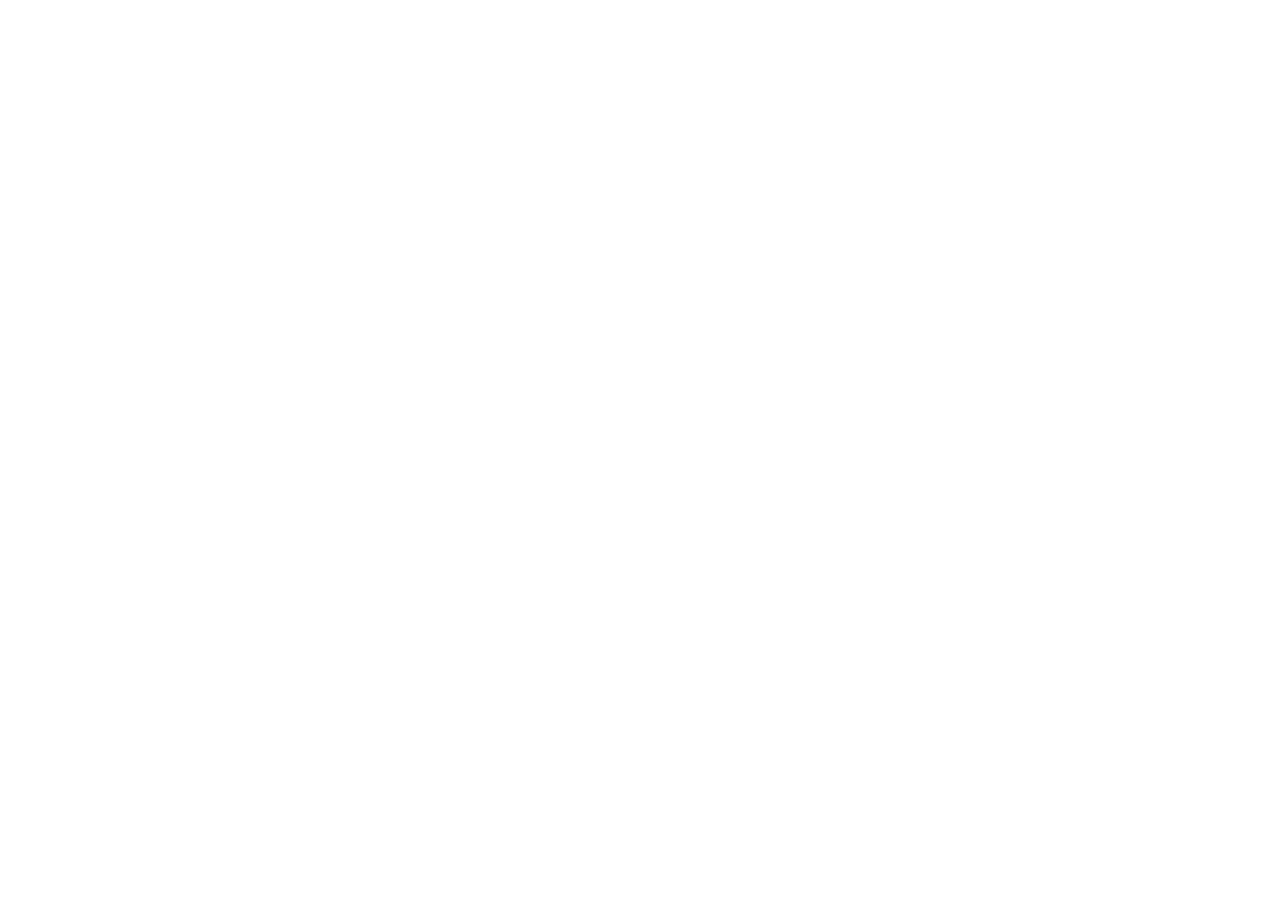
==== index.html @ 8e414ccd "start" ====
<!DOCTYPE html>
<html>
	<head>
		<title>question</title>
		<meta charset="utf-8">
		<link rel="stylesheet" type="text/css" href="./css/styles.css">
		<meta name='viewport' content='width=device-width, initial-scale=1.0, maximum-scale=1.0, user-scalable=0' />
	</head>
	<body>
		<div class="wrapper">
			<main class="main">
			
			</main>
		</div>
        <script src="./js/index.js" type="module"></script>
	</body>
</html>
---- css/styles.css ----
/* @import url(); */
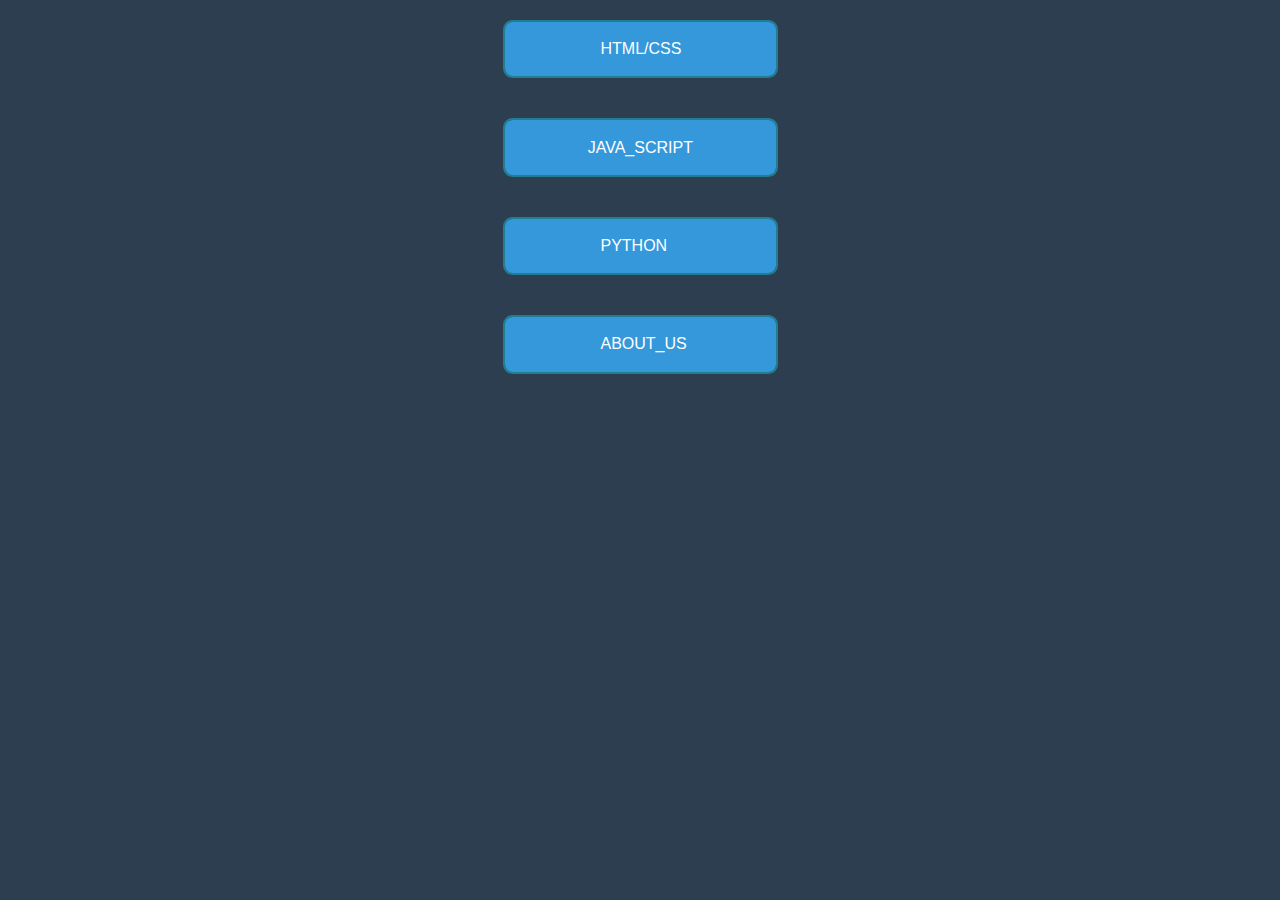
==== commit a3fb7689: "pull" ====
--- a/index.html
+++ b/index.html
@@ -7,11 +7,46 @@
 		<meta name='viewport' content='width=device-width, initial-scale=1.0, maximum-scale=1.0, user-scalable=0' />
 	</head>
 	<body>
-		<div class="wrapper">
-			<main class="main">
-			
-			</main>
-		</div>
+		<main class="main">
+            <section class="startPage_wrapper">
+                <div class="startPage_wrapper_button">
+                    <button class="btn third">HTML/CSS</button>
+                    <button class="btn third Java">JAVA_SCRIPT</button>
+                    <button class="btn third">PYTHON</button>            
+                    <button class="btn third" id="btn_modal_window">ABOUT_US</button>
+                    <div id="my_modal" class="modal">
+                        <div class="modal_content">
+                            <span class="close_modal_window">×</span>
+                            <p>ABOUT_US</p>
+                            <div class="wrapper">
+                                <div class="icon facebook">
+                                  <div class="tooltip">Facebook</div>
+                                  <span><i class="fab fa-facebook-f"></i></span>
+                                </div>
+                                <div class="icon twitter">
+                                  <div class="tooltip">Twitter</div>
+                                  <span><i class="fab fa-twitter"></i></span>
+                                </div>
+                                <div class="icon instagram">
+                                  <div class="tooltip">Instagram</div>
+                                  <span><i class="fab fa-instagram"></i></span>
+                                </div>
+                                <div class="icon github">
+                                  <div class="tooltip">Github</div>
+                                  <span><i class="fab fa-github"></i></span>
+                                </div>
+                                <div class="icon youtube">
+                                  <div class="tooltip">Youtube</div>
+                                  <span><i class="fab fa-youtube"></i></span>
+                                </div>
+                              </div>
+                        </div>
+                    </div>
+                </div>
+            </section>
+        </main>
+
         <script src="./js/index.js" type="module"></script>
+        <script src="./js/modal.js"></script>
 	</body>
 </html>--- a/css/styles.css
+++ b/css/styles.css
@@ -1 +1,2 @@
-/* @import url(); */+@import url(./startPage.css);
+@import url(./reset.css);
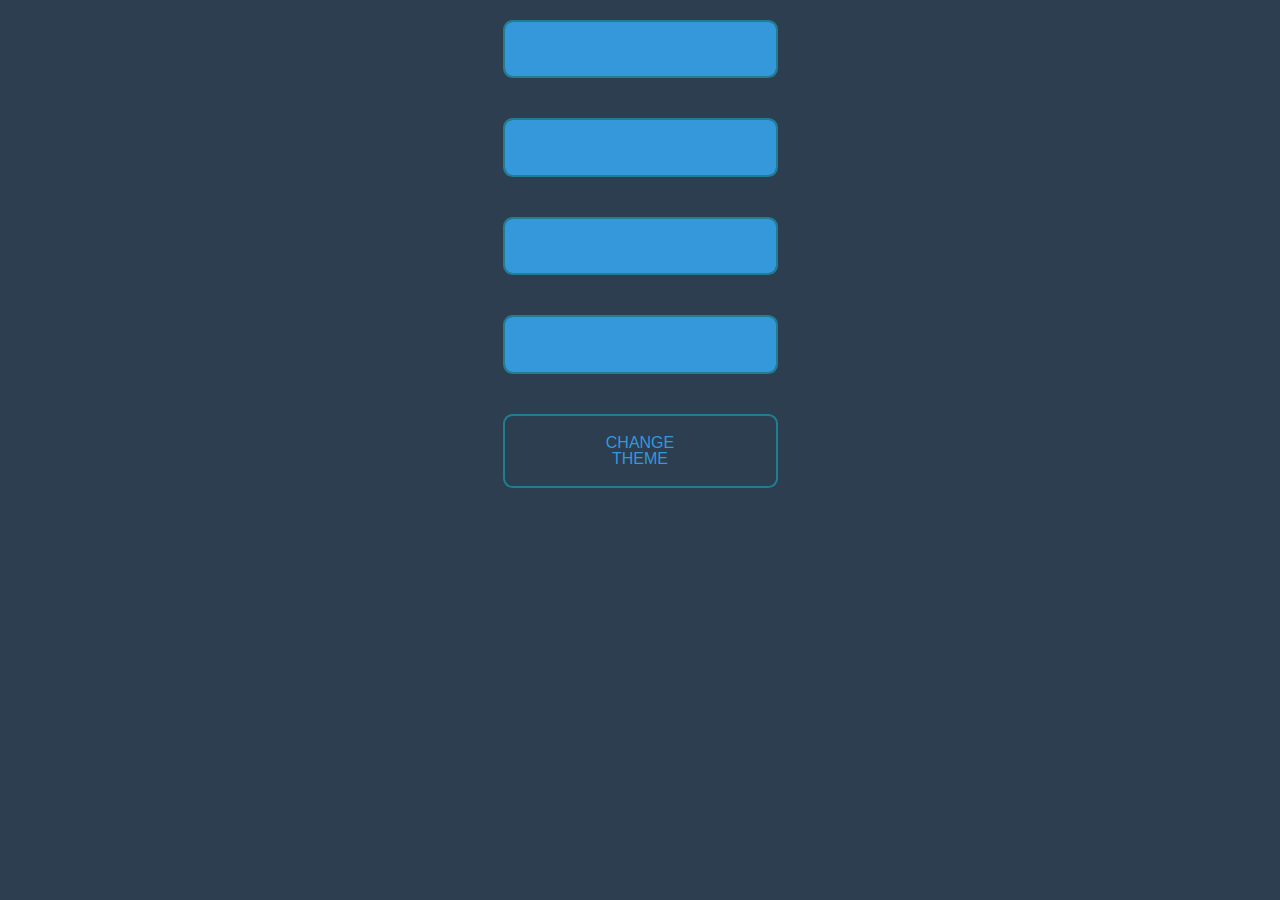
==== commit 3d532550: "add changer" ====
--- a/index.html
+++ b/index.html
@@ -1,19 +1,22 @@
 <!DOCTYPE html>
-<html>
+<html class="html">
 	<head>
 		<title>question</title>
 		<meta charset="utf-8">
-		<link rel="stylesheet" type="text/css" href="./css/styles.css">
+		<link rel="stylesheet" type="text/css" href="./css/startPage.css">
+    <link rel="stylesheet" href="./css/reset.css">
+    <link rel="stylesheet" href="./css/default-theme.css" id="theme-link">
 		<meta name='viewport' content='width=device-width, initial-scale=1.0, maximum-scale=1.0, user-scalable=0' />
 	</head>
-	<body>
+	<body class="body">
 		<main class="main">
             <section class="startPage_wrapper">
                 <div class="startPage_wrapper_button">
-                    <button class="btn third">HTML/CSS</button>
-                    <button class="btn third Java">JAVA_SCRIPT</button>
-                    <button class="btn third">PYTHON</button>            
+                    <a href="./button.html"><button class="btn third">HTML/CSS</button></a>
+                    <a href="./javaPage.html"><button class="btn third Java">JAVA_SCRIPT</button></a>
+                    <a href="./pythonPage.html"><button class="btn third">PYTHON</button></a>    
                     <button class="btn third" id="btn_modal_window">ABOUT_US</button>
+                    <button class="theme-button btn" id="theme-button">Change theme</button>
                     <div id="my_modal" class="modal">
                         <div class="modal_content">
                             <span class="close_modal_window">×</span>
@@ -48,5 +51,6 @@
 
         <script src="./js/index.js" type="module"></script>
         <script src="./js/modal.js"></script>
+        <script src="./js/switchTheme.js" ></script>
 	</body>
 </html>--- a/css/startPage.css
+++ b/css/startPage.css
@@ -0,0 +1,129 @@
+
+
+.third {
+    -webkit-transition: all 150ms ease-in-out;
+    transition: all 150ms ease-in-out;
+  }
+  .html, .body {
+    margin: 0;
+    padding: 0;
+    width: 100%;
+    height: 100%;
+    font-family: 'Montserrat', sans-serif;
+    font-size: 16px;
+    transition: 1.5s;
+  }
+
+  .startPage_wrapper_button{
+    display: flex;
+    flex-direction: column;
+    align-items: center;
+    justify-content: space-between; 
+  }
+
+
+  .btn {
+    background-color: transparent;
+    border-radius: 0.6em;
+    cursor: pointer;
+    display: flex;
+    font-size: 1rem;
+    line-height: 1;
+    margin: 20px;
+    padding: 1.2em 6em;
+    text-decoration: none;
+    text-align: center;
+    text-transform: uppercase;
+    width: 275px;
+  }
+
+  .btn:hover, .btn:focus {
+    outline: 0;
+  }
+
+  .Java{
+    padding: 1.2em 5.2em;
+
+  }
+  
+  .modal {
+    display: none;
+    position: fixed;
+    z-index: 1;
+    left: 0;
+    top: 0;
+    width: 100%;
+    height: 100%;
+    overflow: auto;
+
+    z-index: 1000;
+}
+.modal .modal_content {
+
+    margin: 15% auto;
+    padding: 20px;
+
+    width: 80%;
+    z-index: 99999;
+}
+.modal .modal_content .close_modal_window {
+
+    float: right;
+    font-size: 28px;
+    font-weight: bold;
+    cursor: pointer;
+}
+
+.wrapper .icon {
+  position: relative;
+
+  border-radius: 50%;
+  padding: 15px;
+  margin: 10px;
+  width: 50px;
+  height: 50px;
+  font-size: 18px;
+  display: flex;
+  justify-content: center;
+  align-items: center;
+  flex-direction: column;
+
+  cursor: pointer;
+  transition: all 0.2s cubic-bezier(0.68, -0.55, 0.265, 1.55);
+}
+
+.wrapper .tooltip {
+  position: absolute;
+  top: 0;
+  font-size: 14px;
+
+  padding: 5px 8px;
+  border-radius: 5px;
+
+  opacity: 0;
+  pointer-events: none;
+  transition: all 0.3s cubic-bezier(0.68, -0.55, 0.265, 1.55);
+}
+
+.wrapper .tooltip::before {
+  position: absolute;
+  content: "";
+  height: 8px;
+  width: 8px;
+
+  bottom: -3px;
+  left: 50%;
+  transform: translate(-50%) rotate(45deg);
+  transition: all 0.3s cubic-bezier(0.68, -0.55, 0.265, 1.55);
+}
+
+.wrapper .icon:hover .tooltip {
+  top: -45px;
+  opacity: 1;
+  visibility: visible;
+  pointer-events: auto;
+}
+
+a{
+  text-decoration: none;
+}--- a/css/default-theme.css
+++ b/css/default-theme.css
@@ -0,0 +1,75 @@
+.html, .body{
+    background: #2c3e50;
+}
+.third {
+    border-color: #3498db;
+    color: #fff;
+    box-shadow: 0 0 40px 40px #3498db inset, 0 0 0 0 #3498db;
+  }
+  .third:hover {
+    box-shadow: 0 0 10px 0 #3498db inset, 0 0 10px 4px #3498db;
+  }
+  .btn {
+    color:  #3498db;
+    border: 2px solid #1ca7b998;
+    transition: 1s;
+  }
+  .btn:hover, .btn:focus {
+    color: #fff;
+  }
+  .modal {
+    background-color: rgba(0,0,0,0.6);
+}
+.modal .modal_content {
+    background-color: #fefefe;
+    border: 1px solid #888; 
+}
+.modal .modal_content .close_modal_window {
+    color: #aaa;
+}
+.wrapper .icon {
+    background-color: #ffffff;
+    box-shadow: 0 10px 10px rgba(0, 0, 0, 0.1);
+  }
+  .wrapper .tooltip {
+    background-color: #ffffff;
+    color: #ffffff;
+    box-shadow: 0 10px 10px rgba(0, 0, 0, 0.1);
+  }
+  .wrapper .tooltip::before {
+    background-color: #ffffff;
+  }
+  .wrapper .icon:hover span,
+.wrapper .icon:hover .tooltip {
+  text-shadow: 0px -1px 0px rgba(0, 0, 0, 0.1);
+}
+.wrapper .facebook:hover,
+.wrapper .facebook:hover .tooltip,
+.wrapper .facebook:hover .tooltip::before {
+  background-color: #3b5999;
+  color: #ffffff;
+}
+.wrapper .twitter:hover,
+.wrapper .twitter:hover .tooltip,
+.wrapper .twitter:hover .tooltip::before {
+  background-color: #46c1f6;
+  color: #ffffff;
+}
+.wrapper .instagram:hover,
+.wrapper .instagram:hover .tooltip,
+.wrapper .instagram:hover .tooltip::before {
+  background-color: #e1306c;
+  color: #ffffff;
+}
+.wrapper .github:hover,
+.wrapper .github:hover .tooltip,
+.wrapper .github:hover .tooltip::before {
+  background-color: #333333;
+  color: #ffffff;
+}
+.wrapper .youtube:hover,
+.wrapper .youtube:hover .tooltip,
+.wrapper .youtube:hover .tooltip::before {
+  background-color: #de463b;
+  color: #ffffff;
+}
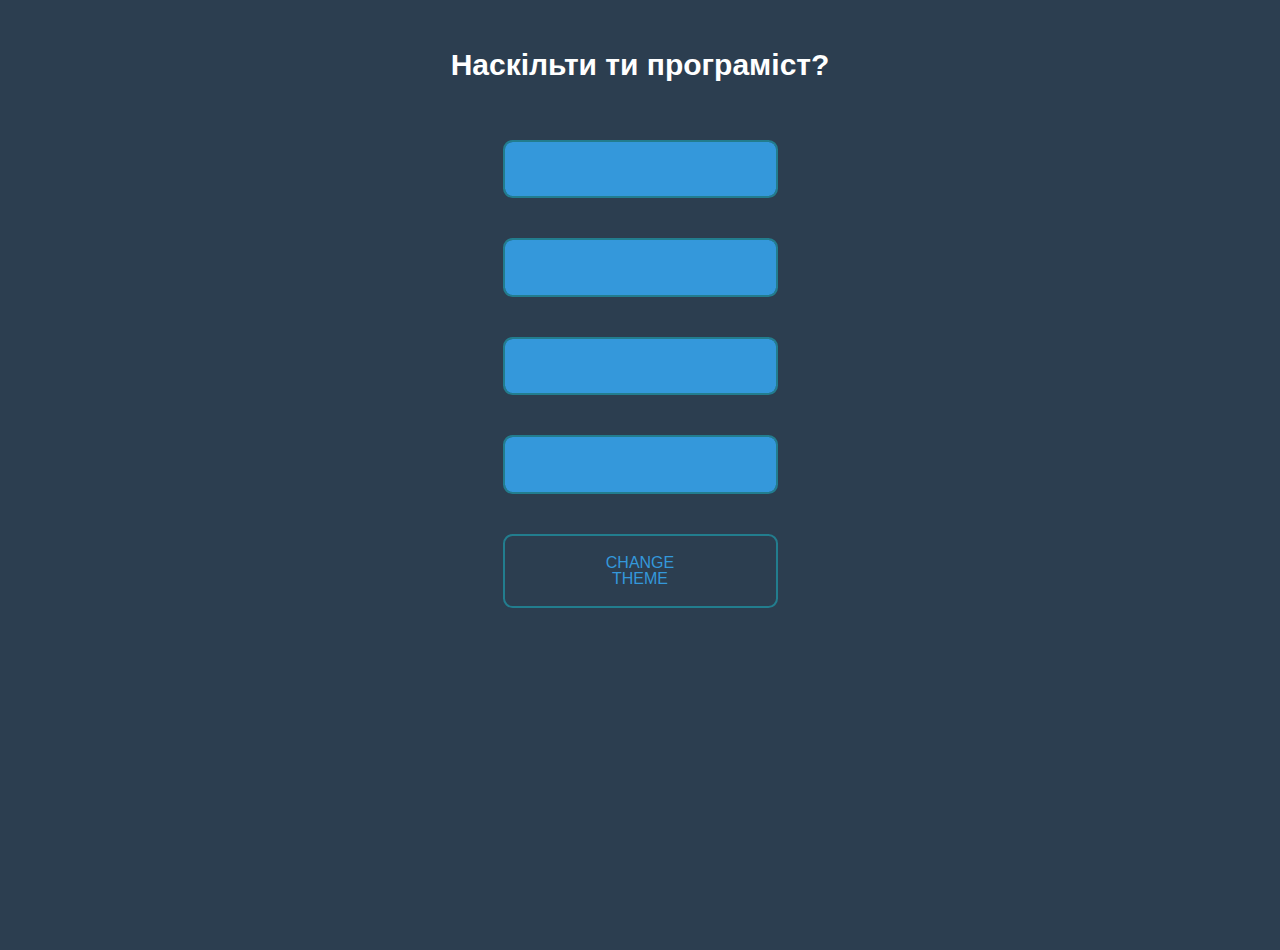
==== commit c6d03ad1: "final" ====
--- a/index.html
+++ b/index.html
@@ -10,6 +10,7 @@
 	</head>
 	<body class="body">
 		<main class="main">
+      <h1 class="title_text">Наскільти ти програміст?</h1>
             <section class="startPage_wrapper">
                 <div class="startPage_wrapper_button">
                     <a href="./button.html"><button class="btn third">HTML/CSS</button></a>
@@ -21,30 +22,28 @@
                         <div class="modal_content">
                             <span class="close_modal_window">×</span>
                             <p>ABOUT_US</p>
-                            <div class="wrapper">
-                                <div class="icon facebook">
+                            <div class="wrapper wrapper_modal">
+                                <a href="https://www.facebook.com/GoITeens/"><div class="icon facebook">
                                   <div class="tooltip">Facebook</div>
                                   <span><i class="fab fa-facebook-f"></i></span>
-                                </div>
-                                <div class="icon twitter">
-                                  <div class="tooltip">Twitter</div>
-                                  <span><i class="fab fa-twitter"></i></span>
-                                </div>
-                                <div class="icon instagram">
+                                </div></a>
+                                
+                                <a href="https://www.instagram.com/go_iteens/?hl=uk"> <div class="icon instagram">
                                   <div class="tooltip">Instagram</div>
                                   <span><i class="fab fa-instagram"></i></span>
-                                </div>
-                                <div class="icon github">
+                                </div></a>
+                                <a href="https://github.com/dmytman/GameOFTeens_JAVASCRIPT.git"><div class="icon github">
                                   <div class="tooltip">Github</div>
                                   <span><i class="fab fa-github"></i></span>
-                                </div>
-                                <div class="icon youtube">
+                                </div></a>
+                                <a href="https://www.youtube.com/channel/UCN7NQEBOUuIoXrJZzqVb58Q"><div class="icon youtube">
                                   <div class="tooltip">Youtube</div>
                                   <span><i class="fab fa-youtube"></i></span>
-                                </div>
-                              </div>
+                                </div></a>
+                              </div><h2 class="text_modal">Привіт!Цей проект розробила команда Gold Game за 23 години,яка складається з троьх людей:Анна-Домініка Козак(Team Leader),Дмитро Мусіхін(right hand),Ростислав Руденко(left hand).А тепер трохи про нас:ми всі зі Львова,що є надзвичайно круто.Перед тим,як показати вам цей проект ми зіткнулися з багатьма багами(які ми виправили),але це не стало нам заваді нам його вам показати.Вся наша команда бажає вам зручного користування!!!
+                    </h2>
                         </div>
-                    </div>
+                      </div>
                 </div>
             </section>
         </main>
--- a/css/startPage.css
+++ b/css/startPage.css
@@ -55,7 +55,6 @@
     width: 100%;
     height: 100%;
     overflow: auto;
-
     z-index: 1000;
 }
 .modal .modal_content {
@@ -76,7 +75,6 @@
 
 .wrapper .icon {
   position: relative;
-
   border-radius: 50%;
   padding: 15px;
   margin: 10px;
@@ -87,7 +85,6 @@
   justify-content: center;
   align-items: center;
   flex-direction: column;
-
   cursor: pointer;
   transition: all 0.2s cubic-bezier(0.68, -0.55, 0.265, 1.55);
 }
@@ -126,4 +123,24 @@
 
 a{
   text-decoration: none;
+}
+
+.title_text{
+	color:  #ffffff;
+	font: normal bold 30px/1 "Open Sans", sans-serif;
+	text-align: center;
+	font-weight: 800;
+  margin-top: 50px;
+  padding-bottom: 40px;
+}
+
+.text_modal{
+  color:  #ffffff;
+	font: normal 16px "Open Sans", sans-serif;
+	text-align: center;
+	font-weight: 800;
+}
+
+.wrapper_modal{
+  display: flex;
 }--- a/css/default-theme.css
+++ b/css/default-theme.css
@@ -21,7 +21,7 @@
     background-color: rgba(0,0,0,0.6);
 }
 .modal .modal_content {
-    background-color: #fefefe;
+    background-color: #3498db;
     border: 1px solid #888; 
 }
 .modal .modal_content .close_modal_window {
